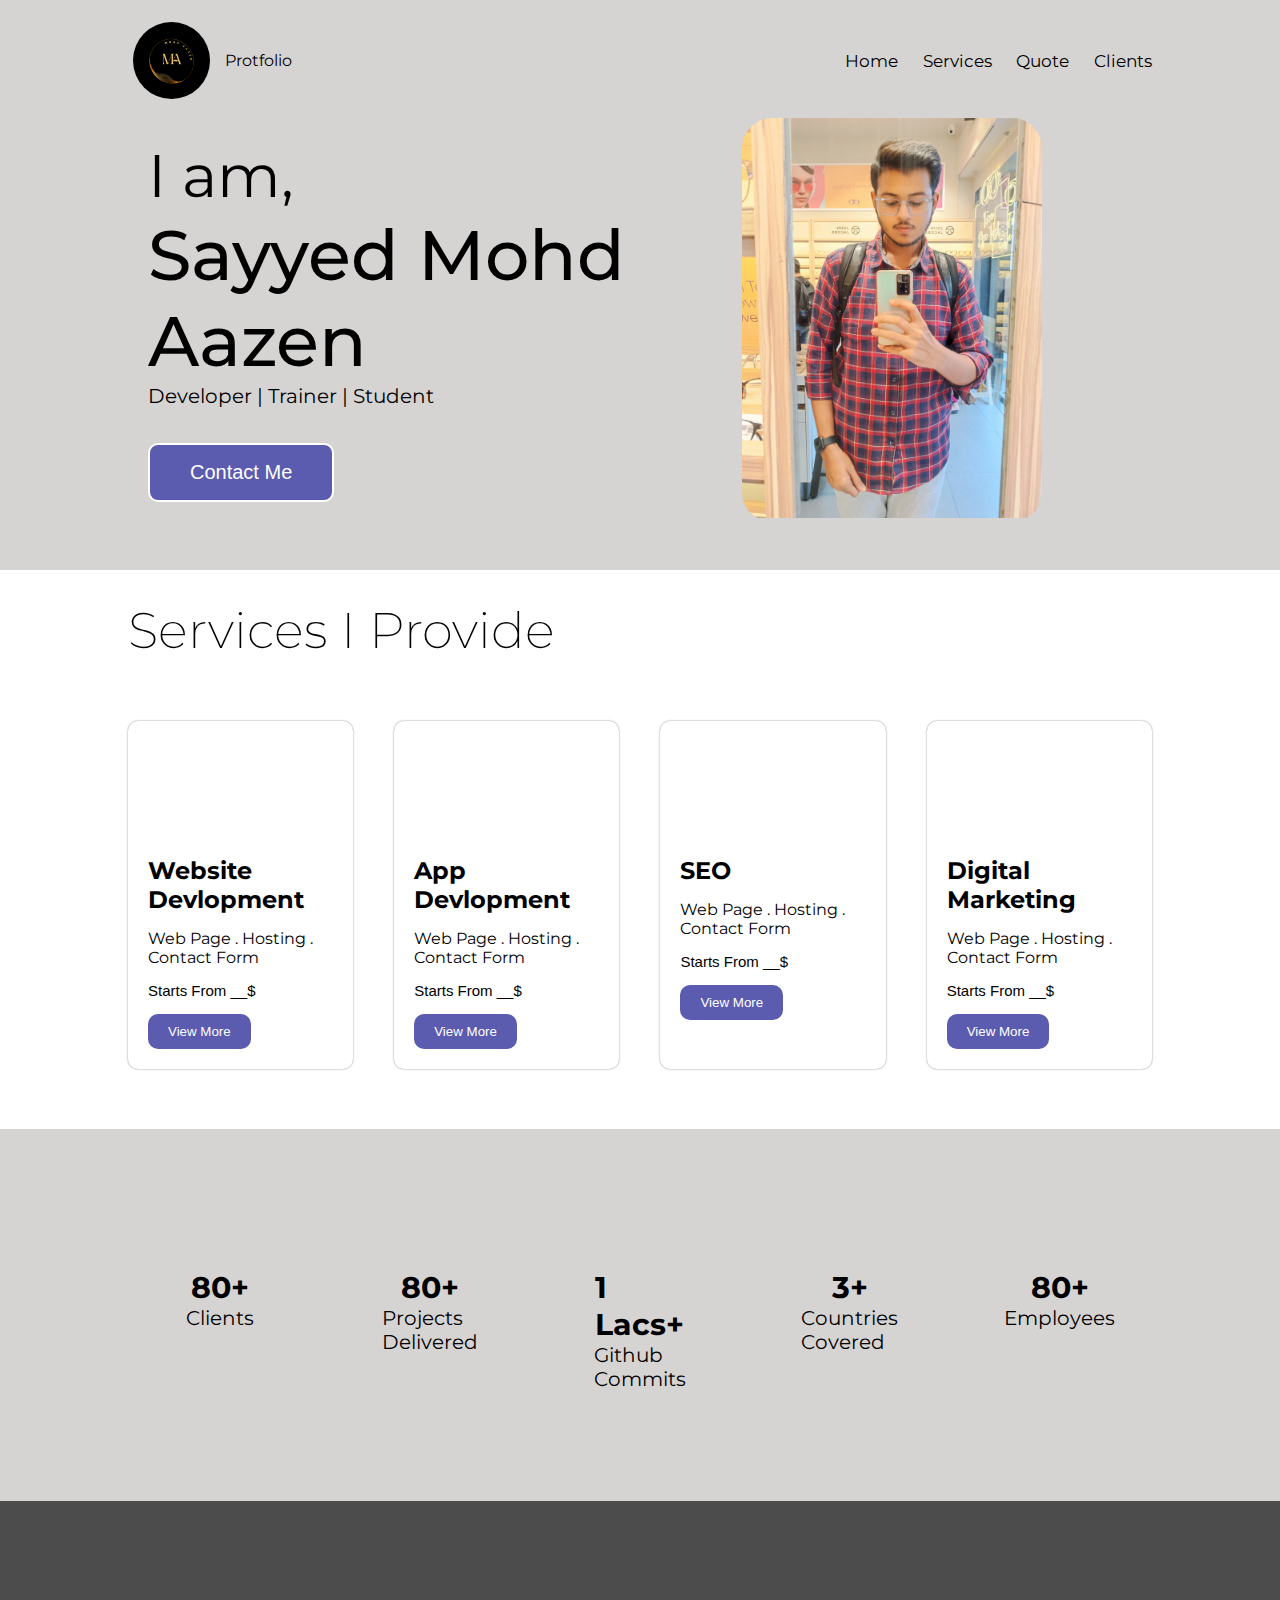
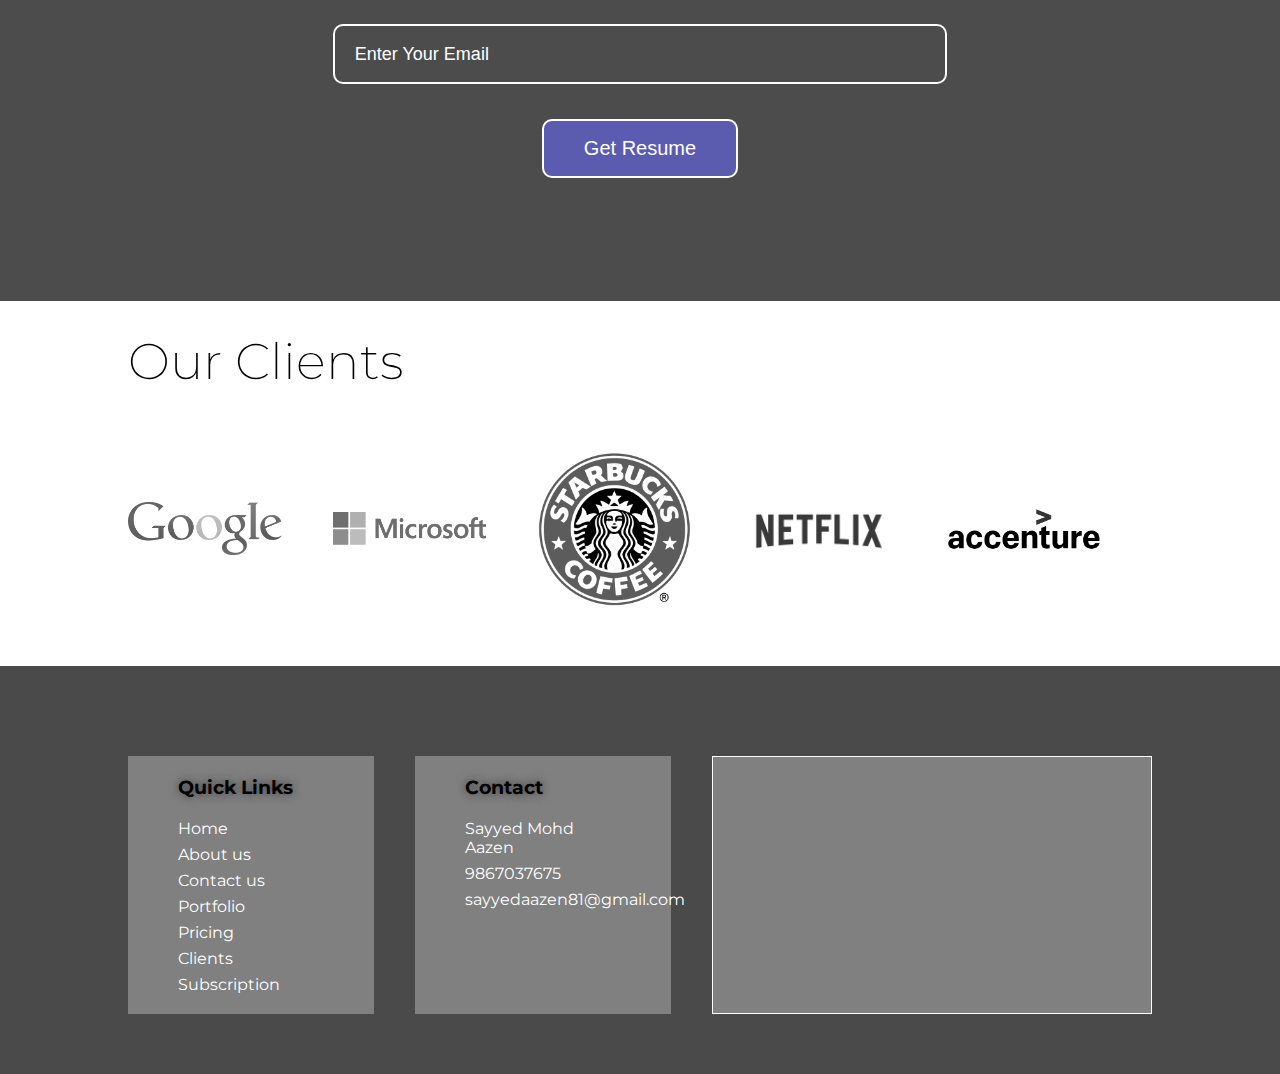
==== index.html @ db59c99a "committing from college" ====
<!DOCTYPE html>
<html lang="en">
<head>
    <title>Sayyed Mohd Aazen</title>
    <link rel="stylesheet" href="https://cdnjs.cloudflare.com/ajax/libs/font-awesome/6.4.2/css/all.min.css" integrity="sha512-z3gLpd7yknf1YoNbCzqRKc4qyor8gaKU1qmn+CShxbuBusANI9QpRohGBreCFkKxLhei6S9CQXFEbbKuqLg0DA==" crossorigin="anonymous" referrerpolicy="no-referrer" />
    <link rel="stylesheet" href="portfolio.css">
    <link rel="icon" href="./images/logo.png">
    <link rel="manifest" href="manifest.json">
</head>
<body>
    <!-- header -->
    <header class="header">
        <div class="logo">
            <img src="./images/1.png" alt="">
            <p>Protfolio</p>
        </div>

        <nav class="nav">

            <ul class="nav-links">
                <li>Home</li>
                <li>Services</li>
                <li>Quote</li>
                <li>Clients</li>
            </ul>

        </nav>
    </header>

    <!-- banner -->
    <section class="banner">
        <div class="details">
            <p class="t1">I am,</p>
            <p class="t2">Sayyed Mohd Aazen</p>
            <p class="desc">Developer | Trainer | Student</p>
            <button class="cta" id="callButton">Contact Me</button>
        </div>
        <div class="person">
            <img src="./images/pic1.jpg" id ='pi' class="person-img"  alt="">
        </div>
    </section>
    <!-- services -->
    <section class="services">
        <h1 class="section-title">
            Services I Provide
        </h1>
        <div class="section-child">
            <div class="service">
                <i class="fa-solid fa-laptop icon" ></i>
                <h2>Website Devlopment</h2>
                <p>Web Page . Hosting . Contact Form</p>
                <p class="service-text">Starts From __$</p>
                <button class="service-btn">View More</button>
            </div>
        
        
            <div class="service">
                <i class="fa-brands fa-app-store-ios icon"></i>
                <h2>App Devlopment</h2>
                <p>Web Page . Hosting . Contact Form</p>
                <p class="service-text">Starts From __$</p>
                <button class="service-btn">View More</button>
            </div>
        
            <div class="service">
                <i class="fa-brands fa-google icon"></i>
                <h2>SEO</h2>
                <p>Web Page . Hosting . Contact Form</p>
                <p class="service-text">Starts From __$</p>
                <button class="service-btn">View More</button>
            </div>
            <div class="service">
                <i class="fa-brands fa-instagram icon"></i>
                <h2>Digital Marketing</h2>
                <p>Web Page . Hosting . Contact Form</p>
                <p class="service-text">Starts From __$</p>
                <button class="service-btn">View More</button>
            </div>
        </div>
    </section>
    <!-- achievements -->

    <section class="achievements">
        <div class="section-child achievements-child" id ="sca">
            <div class="achievement">
                <p class="number" id="number1">200</p>
                <p class="tag">Clients</p>
            </div>
            <div class="achievement">
                <p class="number" id="number2">370</p>
                <p class="tag">Projects Delivered</p>
            </div>
            <div class="achievement">
                <p class="number" id="number3">3</p>
                <p class="tag">Github Commits</p>
            </div>
            <div class="achievement">
                <p class="number" id="number4">20</p>
                <p class="tag">Countries Covered</p>
            </div>
            <div class="achievement">
                <p class="number" id="number5">600</p>
                <p class="tag">Employees</p>
            </div>
        </div>
    </section>


    <!-- quotes -->
    <section class="quote">
        <div class="overlay">
            <div class="quote-area">
                <input type="text" class="inp-email" placeholder="Enter Your Email">
                <button class="cta" id="downloadButton">Get Resume</button>
            </div>
        </div>
    </section>

    <!-- clients -->
    <section class="clients">
        <h1 class="section-title">Our Clients</h1>
        <div class="section-child clients-section-child">
            <img src="./images/google.png" class="clients-img" alt="google">
            <img src="./images/Micro.png" class="clients-img" alt="microsoft">
            <img src="./images/stb.png" class="clients-img" alt="stb">
            <img src="./images/Netflix.png" class="clients-img" alt="netflix">
            <img src="./images/accenture.png" class="clients-img" alt="accenture">
            
        </div>
    </section>

    <!-- footer -->
    <footer class="footer">
        <div class="section-child">
            <div class="footer-child">
                <h3>Quick Links</h3>
                <ul class="footer-list">
                    <li>Home</li>
                    <li>About us</li>
                    <li>Contact us</li>
                    <li>Portfolio</li>
                    <li>Pricing</li>
                    <li>Clients</li>
                    <li>Subscription</li>
                </ul>
            </div>
            <div class="footer-child">
                <h3>Contact</h3>
                <ul class="footer-list">
                    <li>Sayyed Mohd Aazen</li>
                    <li>9867037675</li>
                    <li>sayyedaazen81@gmail.com</li>
                    
                </ul>
            </div>
            <div class="footer-child map">
                <iframe src="https://www.google.com/maps/embed?pb=!1m18!1m12!1m3!1d280.6662993041727!2d73.02214022075127!3d19.186692282336796!2m3!1f0!2f0!3f0!3m2!1i1024!2i768!4f13.1!3m3!1m2!1s0x3be7bf1e98f38e7b%3A0x16b89c191737456c!2sDharam%20Palace%20Building!5e0!3m2!1sen!2sin!4v1696085187907!5m2!1sen!2sin" width="100%" height="100%" style="border:1px solid;" ></iframe>
            </div>
        </div>
    </footer>



<script src="portfolio.js"></script>
<script src="serviceworker.js"></script>
<script>
    window.addEventListener('load', () => {
        registerSW();
    });

    // Register the Service Worker
    async function registerSW() {
        if ('serviceWorker' in navigator) {
            try {
                await navigator
                    .serviceWorker
                    .register('serviceworker.js');
            }
            catch (e) {
                console.log('SW registration failed');
            }
        }
    }
</script>


</body>
</html>
---- portfolio.css ----
@import url('https://fonts.googleapis.com/css2?family=Borel&family=Montserrat:ital,wght@0,100;0,200;0,300;0,400;0,500;0,600;0,700;0,900;1,100;1,200;1,300;1,400;1,500;1,600;1,700;1,800;1,900&family=Pacifico&family=Poppins:ital,wght@0,100;0,200;0,300;0,400;0,500;0,600;1,100;1,200;1,300;1,400;1,500&display=swap');

*{
    margin: 0;
    padding: 0;
    box-sizing: border-box;
}
/* header */
.header{
    width: 100%;
    background-color: #d6d3d3;
    height: 70px;
    display: flex;
    padding-top:2% ;
    padding-left: 10%;
    padding-right: 10%;
    box-sizing: border-box;
    justify-content: space-between;

}

.logo
{
    width: 15%;
    height: 70px;
    display: flex;
    justify-content: center;
    align-items: center;
    font-family: 'Montserrat', sans-serif;
}
.logo img{
    width: 50%;
    border-radius: 50%;
    margin: 10%;
}
.nav{
    width: 30%;
    height: 70px;
}

.nav-links{
    width: 100%;
    height: 70px;
    list-style-type: none;
    display: flex;
    align-items: center;
    justify-content: space-between;
    font-family: 'Montserrat', sans-serif;
    font-size: 17px;
    cursor: pointer;
    box-sizing: border-box;
}

.nav-links li:hover{
    box-sizing: border-box;
    background-color: #9e9d9d;
    padding: 10px;
    border-radius: 10px ;
}
/* banner */

.banner{
    width: 100%;
    height: 500px;
    background-color: #d6d3d3;
    padding: 30px/*top bottom*/ 10%;/*right left*/ 
    display: flex;
    align-items: center;
}
.details
{
    width: 60%;
    padding: 20px;
    background-color: #d6d3d3;
    font-family: 'Montserrat', sans-serif;
    display: flex;
    flex-direction: column;
    align-items: start;
}
.t1{
    font-size:60px ;
}
.t2{
    font-size:70px ;
    font-weight: 500;
    
}
.desc{
    font-size: 20px;
}
.cta{
    padding: 16px 40px;
    font-size:20px ;
    margin-top: 35px; 
    background-color: #5b5bb0;
    color: white;
    border: 2px solid;
    border-radius: 10px;
    cursor: pointer;
    transition: 1s;
}

.cta:hover
{
    background-color: transparent;
    color: #5b5bb0;
}
.person
{
    border-radius: 30px;
    overflow: hidden;
}

.person-img
{
    height: 400px;
}

.services{
    width: 100%;
    padding: 30px 10%;
    
}

.section-title{
    font-family: 'Montserrat', sans-serif;
    font-size: 50px;
    font-weight: 200;
}
.section-child{
    width: 100%;
    padding: 30px 0px;
    margin-top: 30px;
    display: flex;
    column-gap: 4%;
}

.service{
    width: 22%;
    display: flex;
    flex-direction: column;
    align-items: flex-start;
    padding: 20px;
    font-family: 'Montserrat', sans-serif;
    row-gap: 15px;
    box-shadow: 0 0 2px gray;
    border-radius: 10px;
    overflow: hidden;
}

.icon
{
    color: gray;
    padding: 50px;
    font-size: 70px;
    align-self: center;
}
.service-text{
    font-size: 15px;
    font-family: 'Segoe UI',sans-serif;

}
.service-btn{
    padding: 10px 20px;
    background-color: #5b5bb0;
    color: white;
    border: none;
    border-radius: 10px;
}

.achievements
{
    padding: 30px 10%;
    background-color: #d6d3d3;
    font-family: 'Montserrat', sans-serif;

}
.achievement
{
    width: 18%;
    padding: 50px;
    display: flex;
    flex-direction: column;
    align-items: center;
}

.achievements-child{
    column-gap: 2.5%;
}
.number{
    font-size: 30px;
    font-weight: bold;
}
.tag{
    font-size: 20px;
}


.quote
{
    width: 100%;
    height: 400px;
    background-size: cover;
    background-image: url(https://images.pexels.com/photos/39284/macbook-apple-imac-computer-39284.jpeg?auto=compress&cs=tinysrgb&w=1260&h=750&dpr=1);

}

.overlay{
    width: 100%;
    height: 100%;
    padding: 30px 10%;
    background-color: rgba(0,0,0,0.7);
    display: flex;
    align-items: center;
}

.quote-area{
    width: 100%;
    padding: 30px 0;
    display: flex;
    flex-direction: column;
    align-items: center;
}

.inp-email
{
    width: 60%;
    height: 60px;
    border: 2px solid white;
    font-size: 18px;
    text-indent: 20px;
    border-radius: 10px;
    outline: none;
    color: white;
    background-color: transparent;
}

::placeholder
{
    color: white;
}

.clients{
    width:100%;
    padding: 30px 10%;
    display: flex;
    flex-direction: column;
}

.clients-section-child
{
    
    column-gap: 5%;
    flex-wrap: wrap;
    align-items: center;
}

.clients-img{
    width: 15%;
    filter: grayscale(1);
    transition: 0.3s;
}
.clients-img:hover{
    
    filter: grayscale(0);
    transform: scale(1.2);
}

.footer{
    width:100%;
    padding: 30px 10%;
    background-color: #4a4a4a;
    font-family: 'Montserrat', sans-serif;
    color: white;
}

.footer h3{
    color: black;
    margin-bottom: 20px;
    text-shadow: 0 0 10px #393939;
    
}
.footer-child
{
    width: 25%;
    padding: 20px 50px;
    background-color: gray;
    display: flex;
    flex-direction: column;

}

.footer-list{
    list-style-type: none;
    display: flex;
    flex-direction: column;
    row-gap: 7px;
}

.map
{
    width:46%;
    padding: 0;

}
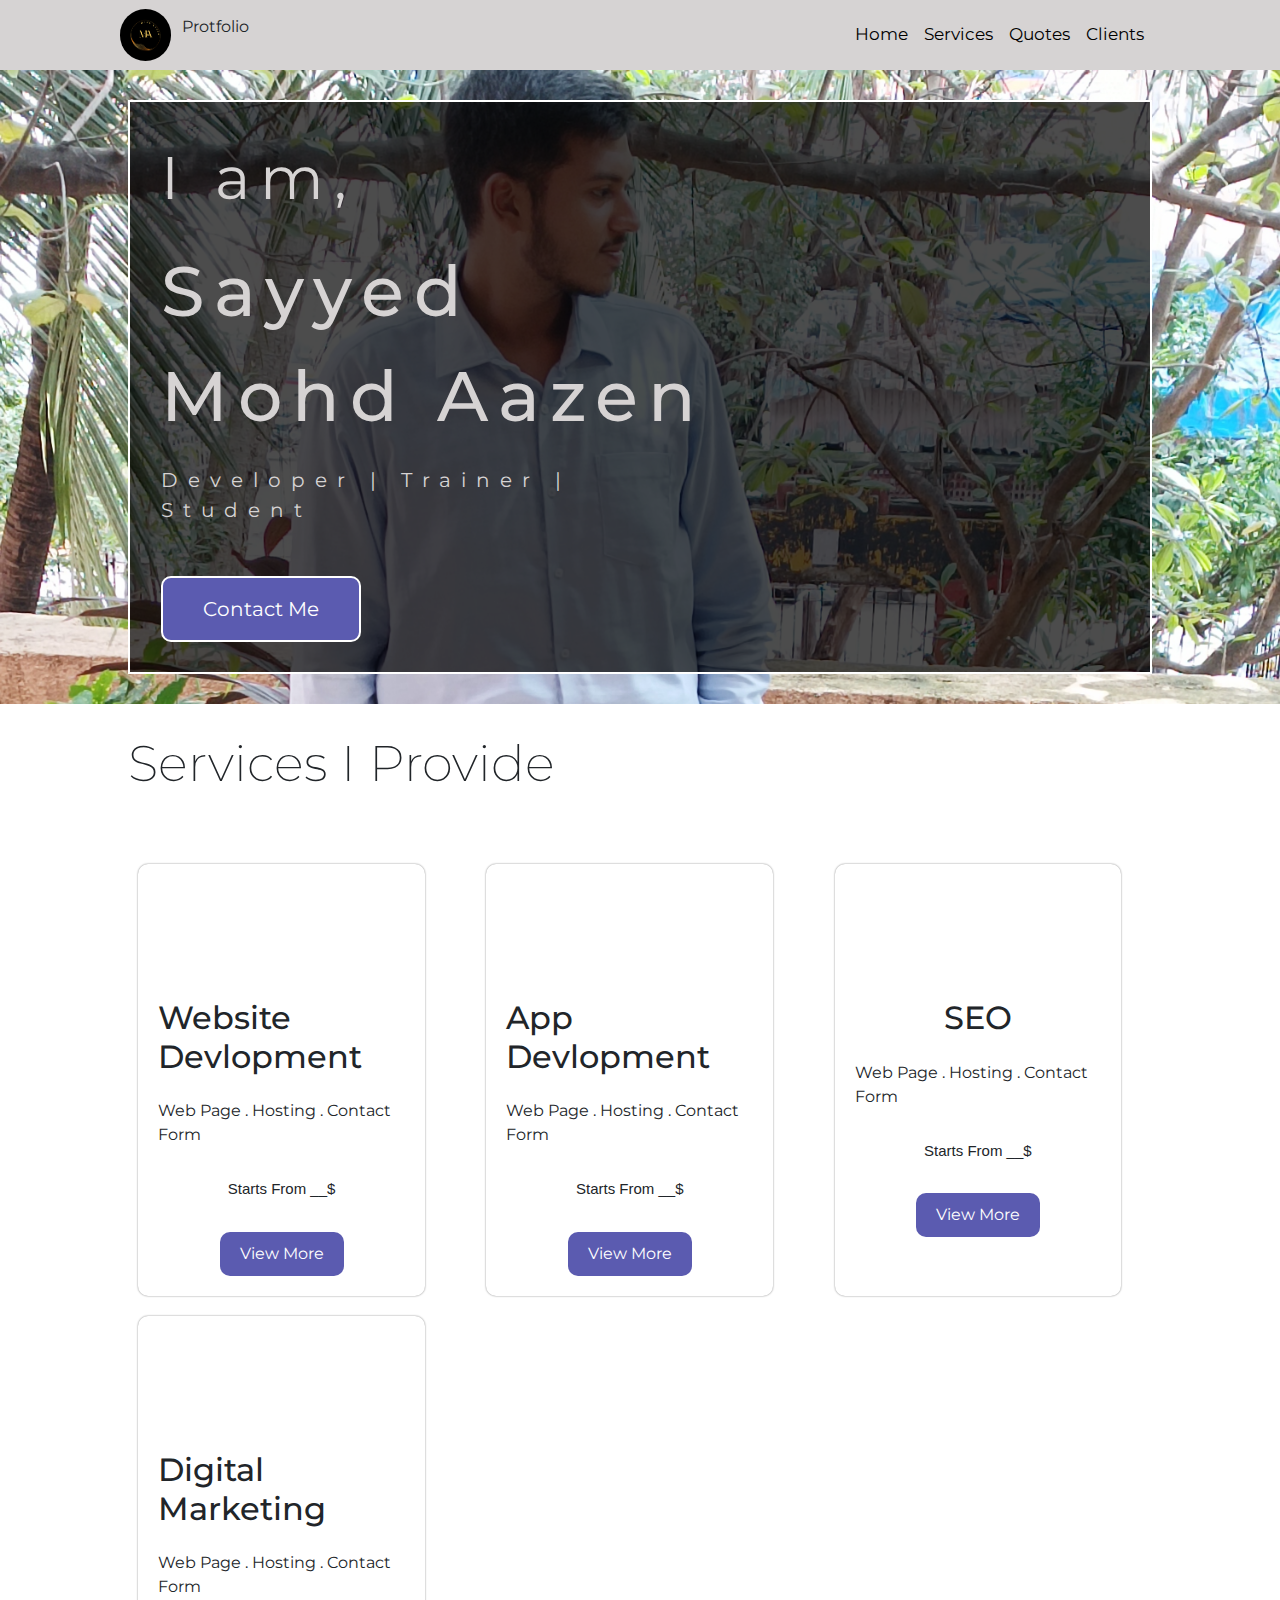
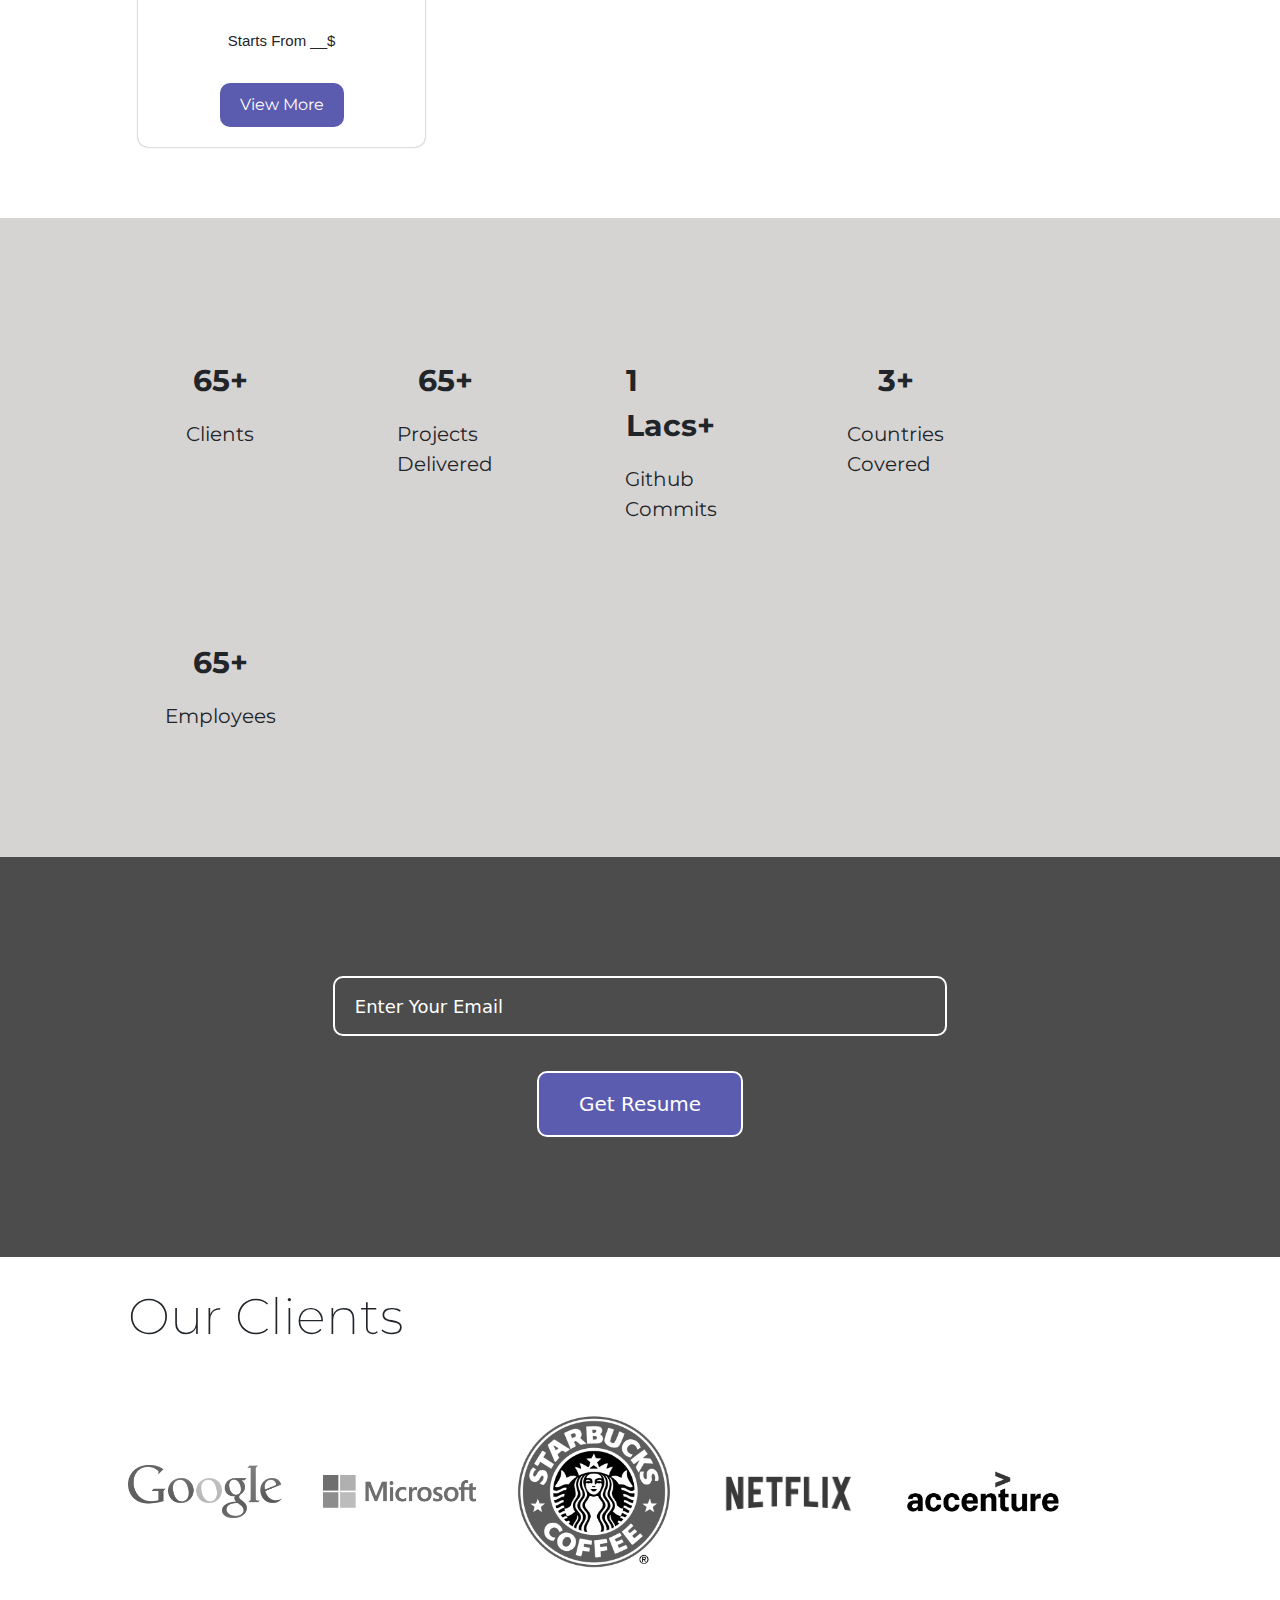
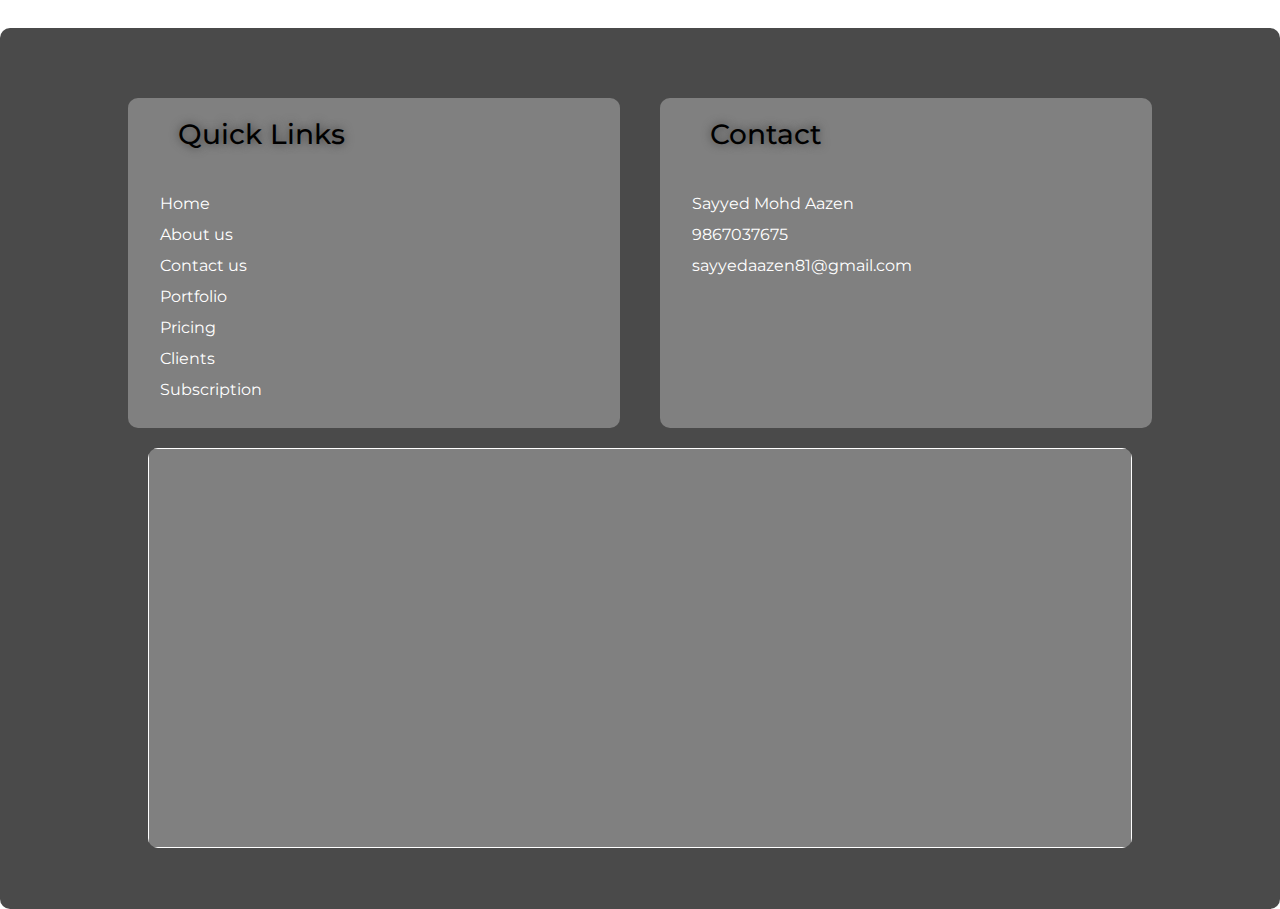
==== commit 36ddf2ef: "commiting" ====
--- a/index.html
+++ b/index.html
@@ -1,188 +1,227 @@
 <!DOCTYPE html>
 <html lang="en">
-<head>
+  <head>
     <title>Sayyed Mohd Aazen</title>
-    <link rel="stylesheet" href="https://cdnjs.cloudflare.com/ajax/libs/font-awesome/6.4.2/css/all.min.css" integrity="sha512-z3gLpd7yknf1YoNbCzqRKc4qyor8gaKU1qmn+CShxbuBusANI9QpRohGBreCFkKxLhei6S9CQXFEbbKuqLg0DA==" crossorigin="anonymous" referrerpolicy="no-referrer" />
-    <link rel="stylesheet" href="portfolio.css">
-    <link rel="icon" href="./images/logo.png">
-    <link rel="manifest" href="manifest.json">
-</head>
-<body>
-    <!-- header -->
-    <header class="header">
+    <link
+      rel="stylesheet"
+      href="https://cdnjs.cloudflare.com/ajax/libs/font-awesome/6.4.2/css/all.min.css"
+      integrity="sha512-z3gLpd7yknf1YoNbCzqRKc4qyor8gaKU1qmn+CShxbuBusANI9QpRohGBreCFkKxLhei6S9CQXFEbbKuqLg0DA=="
+      crossorigin="anonymous"
+      referrerpolicy="no-referrer"
+    />
+    <link
+      href="https://cdn.jsdelivr.net/npm/bootstrap@5.3.3/dist/css/bootstrap.min.css"
+      rel="stylesheet"
+      integrity="sha384-QWTKZyjpPEjISv5WaRU9OFeRpok6YctnYmDr5pNlyT2bRjXh0JMhjY6hW+ALEwIH"
+      crossorigin="anonymous"
+    />
+    <link rel="stylesheet" href="portfolio.css" />
+    <link rel="icon" href="./images/logo.png" />
+    <link rel="manifest" href="manifest.json" />
+  </head>
+  <body>
+
+
+    <nav class="navbar navbar-expand-lg bg-body-tertiary extra-space">
+      <div class="container-fluid updated-nav">
         <div class="logo">
-            <img src="./images/1.png" alt="">
-            <p>Protfolio</p>
-        </div>
-
-        <nav class="nav">
-
-            <ul class="nav-links">
-                <li>Home</li>
-                <li>Services</li>
-                <li>Quote</li>
-                <li>Clients</li>
+          <img src="./images/1.png" alt="logo" />
+          <p>Protfolio</p>
+        </div>
+        <button
+          class="navbar-toggler"
+          type="button"
+          data-bs-toggle="collapse"
+          data-bs-target="#navbarSupportedContent"
+          aria-controls="navbarSupportedContent"
+          aria-expanded="false"
+          aria-label="Toggle navigation"
+        >
+          <span class="navbar-toggler-icon"></span>
+        </button>
+        <div class="collapse navbar-collapse" id="navbarSupportedContent">
+          <ul class="navbar-nav me-auto mb-2 mb-lg-0"></ul>
+          <form class="d-flex" role="search">
+            <ul class="navbar-nav me-auto mb-2 mb-lg-0 nav-links">
+              <li class="nav-item">
+                <a class="nav-link active" aria-current="page" href="#">Home</a>
+              </li>
+              <li class="nav-item">
+                <a class="nav-link active" aria-current="page" href="#"
+                  >Services</a
+                >
+              </li>
+              <li class="nav-item">
+                <a class="nav-link active" aria-current="page" href="#"
+                  >Quotes</a
+                >
+              </li>
+              <li class="nav-item">
+                <a class="nav-link active" aria-current="page" href="#"
+                  >Clients</a
+                >
+              </li>
             </ul>
-
-        </nav>
-    </header>
-
+            
+          </form>
+        </div>
+      </div>
+    </nav>
     <!-- banner -->
     <section class="banner">
+      <div class="overlay1">
         <div class="details">
-            <p class="t1">I am,</p>
-            <p class="t2">Sayyed Mohd Aazen</p>
-            <p class="desc">Developer | Trainer | Student</p>
-            <button class="cta" id="callButton">Contact Me</button>
-        </div>
+          <p class="t1">I am,</p>
+          <p class="t2">Sayyed Mohd Aazen</p>
+          <p class="desc">Developer | Trainer | Student</p>
+          <button class="cta" id="callButton">Contact Me</button>
+        </div>
+      </div>
         <div class="person">
-            <img src="./images/pic1.jpg" id ='pi' class="person-img"  alt="">
+          <img src="./images/pic1.jpg" id="pi" class="person-img" alt="" />
         </div>
     </section>
     <!-- services -->
     <section class="services">
-        <h1 class="section-title">
-            Services I Provide
-        </h1>
-        <div class="section-child">
-            <div class="service">
-                <i class="fa-solid fa-laptop icon" ></i>
-                <h2>Website Devlopment</h2>
-                <p>Web Page . Hosting . Contact Form</p>
-                <p class="service-text">Starts From __$</p>
-                <button class="service-btn">View More</button>
-            </div>
-        
-        
-            <div class="service">
-                <i class="fa-brands fa-app-store-ios icon"></i>
-                <h2>App Devlopment</h2>
-                <p>Web Page . Hosting . Contact Form</p>
-                <p class="service-text">Starts From __$</p>
-                <button class="service-btn">View More</button>
-            </div>
-        
-            <div class="service">
-                <i class="fa-brands fa-google icon"></i>
-                <h2>SEO</h2>
-                <p>Web Page . Hosting . Contact Form</p>
-                <p class="service-text">Starts From __$</p>
-                <button class="service-btn">View More</button>
-            </div>
-            <div class="service">
-                <i class="fa-brands fa-instagram icon"></i>
-                <h2>Digital Marketing</h2>
-                <p>Web Page . Hosting . Contact Form</p>
-                <p class="service-text">Starts From __$</p>
-                <button class="service-btn">View More</button>
-            </div>
-        </div>
+      <h1 class="section-title">Services I Provide</h1>
+      <div class="section-child">
+        <div class="service">
+          <i class="fa-solid fa-laptop icon"></i>
+          <h2>Website Devlopment</h2>
+          <p>Web Page . Hosting . Contact Form</p>
+          <p class="service-text">Starts From __$</p>
+          <button class="service-btn">View More</button>
+        </div>
+
+        <div class="service">
+          <i class="fa-brands fa-app-store-ios icon"></i>
+          <h2>App Devlopment</h2>
+          <p>Web Page . Hosting . Contact Form</p>
+          <p class="service-text">Starts From __$</p>
+          <button class="service-btn">View More</button>
+        </div>
+
+        <div class="service">
+          <i class="fa-brands fa-google icon"></i>
+          <h2>SEO</h2>
+          <p>Web Page . Hosting . Contact Form</p>
+          <p class="service-text">Starts From __$</p>
+          <button class="service-btn">View More</button>
+        </div>
+        <div class="service">
+          <i class="fa-brands fa-instagram icon"></i>
+          <h2>Digital Marketing</h2>
+          <p>Web Page . Hosting . Contact Form</p>
+          <p class="service-text">Starts From __$</p>
+          <button class="service-btn">View More</button>
+        </div>
+      </div>
     </section>
     <!-- achievements -->
 
     <section class="achievements">
-        <div class="section-child achievements-child" id ="sca">
-            <div class="achievement">
-                <p class="number" id="number1">200</p>
-                <p class="tag">Clients</p>
-            </div>
-            <div class="achievement">
-                <p class="number" id="number2">370</p>
-                <p class="tag">Projects Delivered</p>
-            </div>
-            <div class="achievement">
-                <p class="number" id="number3">3</p>
-                <p class="tag">Github Commits</p>
-            </div>
-            <div class="achievement">
-                <p class="number" id="number4">20</p>
-                <p class="tag">Countries Covered</p>
-            </div>
-            <div class="achievement">
-                <p class="number" id="number5">600</p>
-                <p class="tag">Employees</p>
-            </div>
-        </div>
-    </section>
-
+      <div class="section-child achievements-child" id="sca">
+        <div class="achievement">
+          <p class="number" id="number1">200</p>
+          <p class="tag">Clients</p>
+        </div>
+        <div class="achievement">
+          <p class="number" id="number2">370</p>
+          <p class="tag">Projects Delivered</p>
+        </div>
+        <div class="achievement">
+          <p class="number" id="number3">3</p>
+          <p class="tag">Github Commits</p>
+        </div>
+        <div class="achievement">
+          <p class="number" id="number4">20</p>
+          <p class="tag">Countries Covered</p>
+        </div>
+        <div class="achievement">
+          <p class="number" id="number5">600</p>
+          <p class="tag">Employees</p>
+        </div>
+      </div>
+    </section>
 
     <!-- quotes -->
     <section class="quote">
-        <div class="overlay">
-            <div class="quote-area">
-                <input type="text" class="inp-email" placeholder="Enter Your Email">
-                <button class="cta" id="downloadButton">Get Resume</button>
-            </div>
-        </div>
+      <div class="overlay">
+        <div class="quote-area">
+          <input type="text" class="inp-email" placeholder="Enter Your Email" />
+          <button class="cta" id="downloadButton">Get Resume</button>
+        </div>
+      </div>
     </section>
 
     <!-- clients -->
     <section class="clients">
-        <h1 class="section-title">Our Clients</h1>
-        <div class="section-child clients-section-child">
-            <img src="./images/google.png" class="clients-img" alt="google">
-            <img src="./images/Micro.png" class="clients-img" alt="microsoft">
-            <img src="./images/stb.png" class="clients-img" alt="stb">
-            <img src="./images/Netflix.png" class="clients-img" alt="netflix">
-            <img src="./images/accenture.png" class="clients-img" alt="accenture">
-            
-        </div>
+      <h1 class="section-title">Our Clients</h1>
+      <div class="section-child clients-section-child">
+        <img src="./images/google.png" class="clients-img" alt="google" />
+        <img src="./images/Micro.png" class="clients-img" alt="microsoft" />
+        <img src="./images/stb.png" class="clients-img" alt="stb" />
+        <img src="./images/Netflix.png" class="clients-img" alt="netflix" />
+        <img src="./images/accenture.png" class="clients-img" alt="accenture" />
+      </div>
     </section>
 
     <!-- footer -->
     <footer class="footer">
-        <div class="section-child">
-            <div class="footer-child">
-                <h3>Quick Links</h3>
-                <ul class="footer-list">
-                    <li>Home</li>
-                    <li>About us</li>
-                    <li>Contact us</li>
-                    <li>Portfolio</li>
-                    <li>Pricing</li>
-                    <li>Clients</li>
-                    <li>Subscription</li>
-                </ul>
-            </div>
-            <div class="footer-child">
-                <h3>Contact</h3>
-                <ul class="footer-list">
-                    <li>Sayyed Mohd Aazen</li>
-                    <li>9867037675</li>
-                    <li>sayyedaazen81@gmail.com</li>
-                    
-                </ul>
-            </div>
-            <div class="footer-child map">
-                <iframe src="https://www.google.com/maps/embed?pb=!1m18!1m12!1m3!1d280.6662993041727!2d73.02214022075127!3d19.186692282336796!2m3!1f0!2f0!3f0!3m2!1i1024!2i768!4f13.1!3m3!1m2!1s0x3be7bf1e98f38e7b%3A0x16b89c191737456c!2sDharam%20Palace%20Building!5e0!3m2!1sen!2sin!4v1696085187907!5m2!1sen!2sin" width="100%" height="100%" style="border:1px solid;" ></iframe>
-            </div>
-        </div>
+      <div class="section-child">
+        <div class="footer-child">
+          <h3>Quick Links</h3>
+          <ul class="footer-list">
+            <li>Home</li>
+            <li>About us</li>
+            <li>Contact us</li>
+            <li>Portfolio</li>
+            <li>Pricing</li>
+            <li>Clients</li>
+            <li>Subscription</li>
+          </ul>
+        </div>
+        <div class="footer-child">
+          <h3>Contact</h3>
+          <ul class="footer-list">
+            <li>Sayyed Mohd Aazen</li>
+            <li>9867037675</li>
+            <li>sayyedaazen81@gmail.com</li>
+          </ul>
+        </div>
+        <div class="footer-child map">
+          <iframe
+            src="https://www.google.com/maps/embed?pb=!1m18!1m12!1m3!1d280.6662993041727!2d73.02214022075127!3d19.186692282336796!2m3!1f0!2f0!3f0!3m2!1i1024!2i768!4f13.1!3m3!1m2!1s0x3be7bf1e98f38e7b%3A0x16b89c191737456c!2sDharam%20Palace%20Building!5e0!3m2!1sen!2sin!4v1696085187907!5m2!1sen!2sin"
+            width="100%"
+            height="100%"
+            style="border: 1px solid"
+          ></iframe>
+        </div>
+      </div>
     </footer>
 
-
-
-<script src="portfolio.js"></script>
-<script src="serviceworker.js"></script>
-<script>
-    window.addEventListener('load', () => {
+    <script
+      src="https://cdn.jsdelivr.net/npm/bootstrap@5.3.3/dist/js/bootstrap.bundle.min.js"
+      integrity="sha384-YvpcrYf0tY3lHB60NNkmXc5s9fDVZLESaAA55NDzOxhy9GkcIdslK1eN7N6jIeHz"
+      crossorigin="anonymous"
+    ></script>
+    <script src="portfolio.js"></script>
+    <script src="serviceworker.js"></script>
+    <script>
+      window.addEventListener("load", () => {
         registerSW();
-    });
-
-    // Register the Service Worker
-    async function registerSW() {
-        if ('serviceWorker' in navigator) {
-            try {
-                await navigator
-                    .serviceWorker
-                    .register('serviceworker.js');
-            }
-            catch (e) {
-                console.log('SW registration failed');
-            }
+      });
+
+      // Register the Service Worker
+      async function registerSW() {
+        if ("serviceWorker" in navigator) {
+          try {
+            await navigator.serviceWorker.register("serviceworker.js");
+          } catch (e) {
+            console.log("SW registration failed");
+          }
         }
-    }
-</script>
-
-
-</body>
-</html>+      }
+    </script>
+  </body>
+</html>
--- a/portfolio.css
+++ b/portfolio.css
@@ -1,305 +1,387 @@
-@import url('https://fonts.googleapis.com/css2?family=Borel&family=Montserrat:ital,wght@0,100;0,200;0,300;0,400;0,500;0,600;0,700;0,900;1,100;1,200;1,300;1,400;1,500;1,600;1,700;1,800;1,900&family=Pacifico&family=Poppins:ital,wght@0,100;0,200;0,300;0,400;0,500;0,600;1,100;1,200;1,300;1,400;1,500&display=swap');
-
-*{
-    margin: 0;
-    padding: 0;
-    box-sizing: border-box;
+@import url("https://fonts.googleapis.com/css2?family=Borel&family=Montserrat:ital,wght@0,100;0,200;0,300;0,400;0,500;0,600;0,700;0,900;1,100;1,200;1,300;1,400;1,500;1,600;1,700;1,800;1,900&family=Pacifico&family=Poppins:ital,wght@0,100;0,200;0,300;0,400;0,500;0,600;1,100;1,200;1,300;1,400;1,500&display=swap");
+
+* {
+  margin: 0;
+  padding: 0;
+  box-sizing: border-box;
 }
 /* header */
-.header{
-    width: 100%;
-    background-color: #d6d3d3;
-    height: 70px;
-    display: flex;
-    padding-top:2% ;
-    padding-left: 10%;
-    padding-right: 10%;
-    box-sizing: border-box;
-    justify-content: space-between;
-
-}
-
-.logo
-{
-    width: 15%;
-    height: 70px;
-    display: flex;
-    justify-content: center;
-    align-items: center;
-    font-family: 'Montserrat', sans-serif;
-}
-.logo img{
-    width: 50%;
-    border-radius: 50%;
-    margin: 10%;
-}
-.nav{
-    width: 30%;
-    height: 70px;
-}
-
-.nav-links{
-    width: 100%;
-    height: 70px;
-    list-style-type: none;
-    display: flex;
-    align-items: center;
-    justify-content: space-between;
-    font-family: 'Montserrat', sans-serif;
-    font-size: 17px;
-    cursor: pointer;
-    box-sizing: border-box;
-}
-
-.nav-links li:hover{
-    box-sizing: border-box;
-    background-color: #9e9d9d;
-    padding: 10px;
-    border-radius: 10px ;
+.header {
+  width: 100%;
+  background-color: #d6d3d3;
+  height: 100px;
+  display: flex;
+  padding-top: 2%;
+  padding-left: 10%;
+  padding-right: 10%;
+  box-sizing: border-box;
+  justify-content: space-between;
+}
+.updated-nav {
+  width: 100%;
+  background-color: #d6d3d3;
+  display: flex;
+  padding-top: 0;
+  padding-left: 10%;
+  padding-right: 10%;
+  height: auto;
+}
+.extra-space{
+  padding: 0;
+}
+.logo {
+  width: 10%;
+  height: 70px;
+  display: flex;
+  justify-content: center;
+  align-items: center;
+  font-family: "Montserrat", sans-serif;
+}
+.logo img {
+  width: 50%;
+  border-radius: 50%;
+  margin: 10%;
+}
+.nav {
+  width: 30%;
+  height: 70px;
+}
+
+.nav-links {
+  width: 100%;
+  height: 70px;
+  list-style-type: none;
+  display: flex;
+  align-items: center;
+  justify-content: space-between;
+  font-family: "Montserrat", sans-serif;
+  font-size: 17px;
+  cursor: pointer;
+  box-sizing: border-box;
+}
+
+.nav-links li:hover {
+  box-sizing: border-box;
+  background-color: #9e9d9d;
+  padding: 10px;
+  border-radius: 10px;
 }
 /* banner */
 
-.banner{
-    width: 100%;
-    height: 500px;
-    background-color: #d6d3d3;
-    padding: 30px/*top bottom*/ 10%;/*right left*/ 
-    display: flex;
-    align-items: center;
-}
-.details
-{
-    width: 60%;
-    padding: 20px;
-    background-color: #d6d3d3;
-    font-family: 'Montserrat', sans-serif;
-    display: flex;
-    flex-direction: column;
-    align-items: start;
-}
-.t1{
-    font-size:60px ;
-}
-.t2{
-    font-size:70px ;
-    font-weight: 500;
-    
-}
-.desc{
-    font-size: 20px;
-}
-.cta{
-    padding: 16px 40px;
-    font-size:20px ;
-    margin-top: 35px; 
-    background-color: #5b5bb0;
-    color: white;
-    border: 2px solid;
-    border-radius: 10px;
-    cursor: pointer;
-    transition: 1s;
-}
-
-.cta:hover
-{
-    background-color: transparent;
-    color: #5b5bb0;
-}
-.person
-{
-    border-radius: 30px;
-    overflow: hidden;
-}
-
-.person-img
-{
-    height: 400px;
-}
-
-.services{
-    width: 100%;
-    padding: 30px 10%;
-    
-}
-
-.section-title{
-    font-family: 'Montserrat', sans-serif;
-    font-size: 50px;
-    font-weight: 200;
-}
-.section-child{
+.banner {
+  width: 100%;
+  /* height: 500px; */
+  height: 60%;
+  background-color: #d6d3d3;
+  padding: 30px /*top bottom*/ 10%; /*right left*/
+  display: flex;
+  align-items: center;
+  /* border: 1px solid black; */
+}
+.details {
+  width: 60%;
+  background-color: #d6d3d3;
+  font-family: "Montserrat", sans-serif;
+  display: flex;
+  flex-direction: column;
+  align-items: start;
+  /* border: 1px solid black; */
+  letter-spacing: 10px;
+
+}
+.t1 {
+  font-size: 60px;
+}
+.t2 {
+  font-size: 70px;
+  font-weight: 500;
+}
+.desc {
+  font-size: 20px;
+}
+.cta {
+  padding: 16px 40px;
+  font-size: 20px;
+  margin-top: 35px;
+  background-color: #5b5bb0;
+  color: white;
+  border: 2px solid;
+  border-radius: 10px;
+  cursor: pointer;
+  transition: 1s;
+}
+
+.cta:hover {
+  background-color: transparent;
+  color: #5b5bb0;
+}
+.person {
+  border-radius: 30px;
+  overflow: hidden;
+  /* border: 1px solid black; */
+}
+
+.person-img {
+  height: 600px;
+}
+
+.services {
+  width: 100%;
+  padding: 30px 10%;
+}
+
+.section-title {
+  font-family: "Montserrat", sans-serif;
+  font-size: 50px;
+  font-weight: 200;
+}
+.section-child {
+  width: 100%;
+  padding: 30px 0px;
+  margin-top: 30px;
+  display: flex;
+  column-gap: 4%;
+}
+
+.service {
+  width: 22%;
+  display: flex;
+  flex-direction: column; 
+  align-items: flex-start;
+  padding: 20px;
+  font-family: "Montserrat", sans-serif;
+  row-gap: 15px;
+  box-shadow: 0 0 2px gray;
+  border-radius: 10px;
+  overflow: hidden;
+}
+
+.icon {
+  color: gray;
+  padding: 50px;
+  font-size: 70px;
+  align-self: center;
+}
+.service-text {
+  font-size: 15px;
+  font-family: "Segoe UI", sans-serif;
+}
+.service-btn {
+  padding: 10px 20px;
+  background-color: #5b5bb0;
+  color: white;
+  border: none;
+  border-radius: 10px;
+}
+
+.achievements {
+  padding: 30px 10%;
+  background-color: #d6d3d3;
+  font-family: "Montserrat", sans-serif;
+}
+.achievement {
+  width: 18%;
+  padding: 50px;
+  display: flex;
+  flex-direction: column;
+  align-items: center;
+}
+
+.achievements-child {
+  column-gap: 2.5%;
+}
+.number {
+  font-size: 30px;
+  font-weight: bold;
+}
+.tag {
+  font-size: 20px;
+}
+
+.quote {
+  width: 100%;
+  height: 400px;
+  background-size: cover;
+  background-image: url(https://images.pexels.com/photos/39284/macbook-apple-imac-computer-39284.jpeg?auto=compress&cs=tinysrgb&w=1260&h=750&dpr=1);
+}
+
+.overlay {
+  width: 100%;
+  height: 100%;
+  padding: 30px 10%;
+  background-color: rgba(0, 0, 0, 0.7);
+  display: flex;
+  align-items: center;
+}
+
+.quote-area {
+  width: 100%;
+  padding: 30px 0;
+  display: flex;
+  flex-direction: column;
+  align-items: center;
+}
+
+.inp-email {
+  width: 60%;
+  height: 60px;
+  border: 2px solid white;
+  font-size: 18px;
+  text-indent: 20px;
+  border-radius: 10px;
+  outline: none;
+  color: white;
+  background-color: transparent;
+}
+
+::placeholder {
+  color: white;
+}
+
+.clients {
+  width: 100%;
+  padding: 30px 10%;
+  display: flex;
+  flex-direction: column;
+}
+
+.clients-section-child {
+  column-gap: 5%;
+  flex-wrap: wrap;
+  align-items: center;
+}
+
+.clients-img {
+  width: 15%;
+  filter: grayscale(1);
+  transition: 0.3s;
+}
+.clients-img:hover {
+  filter: grayscale(0);
+  transform: scale(1.2);
+}
+
+.footer {
+  width: 100%;
+  padding: 10px 10%;
+  background-color: #4a4a4a;
+  font-family: "Montserrat", sans-serif;
+  color: white;
+  row-gap: 2%;
+  border-radius: 10px;
+}
+
+.footer-child {
+  width: 25%;
+  background-color: gray;
+  padding-bottom: 10px;
+  display: flex;
+  flex-direction: column;
+  border-radius: 10px;
+
+}
+.footer h3 {
+  color: black;
+  margin-bottom: 20px;
+  padding: 20px 50px;
+  text-shadow: 0 0 10px #393939;
+}
+
+.footer-list {
+  list-style-type: none;
+  display: flex;
+  flex-direction: column;
+  row-gap: 7px;
+  text-wrap: wrap;
+  overflow: hidden;
+}
+
+.map {
+  width: 46%;
+  border-radius: 10px;
+  overflow: hidden;
+}
+
+/* Changes */
+
+
+@media screen and (max-width:1350px) {
+  .section-child {
+    /* border: 1px solid black; */
     width: 100%;
     padding: 30px 0px;
     margin-top: 30px;
     display: flex;
+    flex-wrap: wrap;
     column-gap: 4%;
-}
-
-.service{
-    width: 22%;
-    display: flex;
-    flex-direction: column;
-    align-items: flex-start;
-    padding: 20px;
-    font-family: 'Montserrat', sans-serif;
-    row-gap: 15px;
-    box-shadow: 0 0 2px gray;
-    border-radius: 10px;
-    overflow: hidden;
-}
-
-.icon
-{
-    color: gray;
-    padding: 50px;
-    font-size: 70px;
-    align-self: center;
-}
-.service-text{
-    font-size: 15px;
-    font-family: 'Segoe UI',sans-serif;
-
-}
-.service-btn{
-    padding: 10px 20px;
-    background-color: #5b5bb0;
-    color: white;
-    border: none;
-    border-radius: 10px;
-}
-
-.achievements
-{
-    padding: 30px 10%;
-    background-color: #d6d3d3;
-    font-family: 'Montserrat', sans-serif;
-
-}
-.achievement
-{
-    width: 18%;
-    padding: 50px;
-    display: flex;
-    flex-direction: column;
+    
+  }
+  
+  .service {
+    width: 28%;
+    margin: 1%;
     align-items: center;
-}
-
-.achievements-child{
-    column-gap: 2.5%;
-}
-.number{
-    font-size: 30px;
-    font-weight: bold;
-}
-.tag{
-    font-size: 20px;
-}
-
-
-.quote
-{
+  }
+ 
+  .footer-child {
+    width:48%;
+  }
+
+  .map {
     width: 100%;
+    margin: 2%;
+    padding:0;
     height: 400px;
+  }
+}
+
+@media screen and (max-width:1280px) {
+  .banner {
+    background-image: url(./images/pic3.jpg);
     background-size: cover;
-    background-image: url(https://images.pexels.com/photos/39284/macbook-apple-imac-computer-39284.jpeg?auto=compress&cs=tinysrgb&w=1260&h=750&dpr=1);
-
-}
-
-.overlay{
+  }
+  
+  .overlay1 {
+    border: 2px solid rgb(255, 255, 255);
     width: 100%;
-    height: 100%;
-    padding: 30px 10%;
-    background-color: rgba(0,0,0,0.7);
+    background-color: rgba(0, 0, 0, 0.7);
     display: flex;
     align-items: center;
-}
-
-.quote-area{
-    width: 100%;
-    padding: 30px 0;
-    display: flex;
-    flex-direction: column;
+  }
+  .person{
+    display: none;
+  }
+  .details{
+    background-color: transparent;
+    color: #d6d3d3;
+    padding: 3%;
+  }
+}
+
+
+@media screen and (max-width:1080px) {
+  .service {
+    width: 45%;
+    margin: 1%;
     align-items: center;
-}
-
-.inp-email
-{
-    width: 60%;
-    height: 60px;
-    border: 2px solid white;
-    font-size: 18px;
-    text-indent: 20px;
-    border-radius: 10px;
-    outline: none;
-    color: white;
-    background-color: transparent;
-}
-
-::placeholder
-{
-    color: white;
-}
-
-.clients{
-    width:100%;
-    padding: 30px 10%;
-    display: flex;
-    flex-direction: column;
-}
-
-.clients-section-child
-{
-    
-    column-gap: 5%;
-    flex-wrap: wrap;
+
+  }
+}
+
+@media screen and (max-width:936px) {
+  .service {
+    width: 95%;
     align-items: center;
-}
-
-.clients-img{
-    width: 15%;
-    filter: grayscale(1);
-    transition: 0.3s;
-}
-.clients-img:hover{
-    
-    filter: grayscale(0);
-    transform: scale(1.2);
-}
-
-.footer{
-    width:100%;
-    padding: 30px 10%;
-    background-color: #4a4a4a;
-    font-family: 'Montserrat', sans-serif;
-    color: white;
-}
-
-.footer h3{
-    color: black;
-    margin-bottom: 20px;
-    text-shadow: 0 0 10px #393939;
-    
-}
-.footer-child
-{
-    width: 25%;
-    padding: 20px 50px;
-    background-color: gray;
-    display: flex;
-    flex-direction: column;
-
-}
-
-.footer-list{
-    list-style-type: none;
-    display: flex;
-    flex-direction: column;
-    row-gap: 7px;
-}
-
-.map
-{
-    width:46%;
-    padding: 0;
-
-}+    margin: 1%;
+  }
+}
+
+
+@media screen and (max-width:700px) {
+  .footer-child {
+    width:90%;
+    margin: 2%;
+  }
+}
+
+
